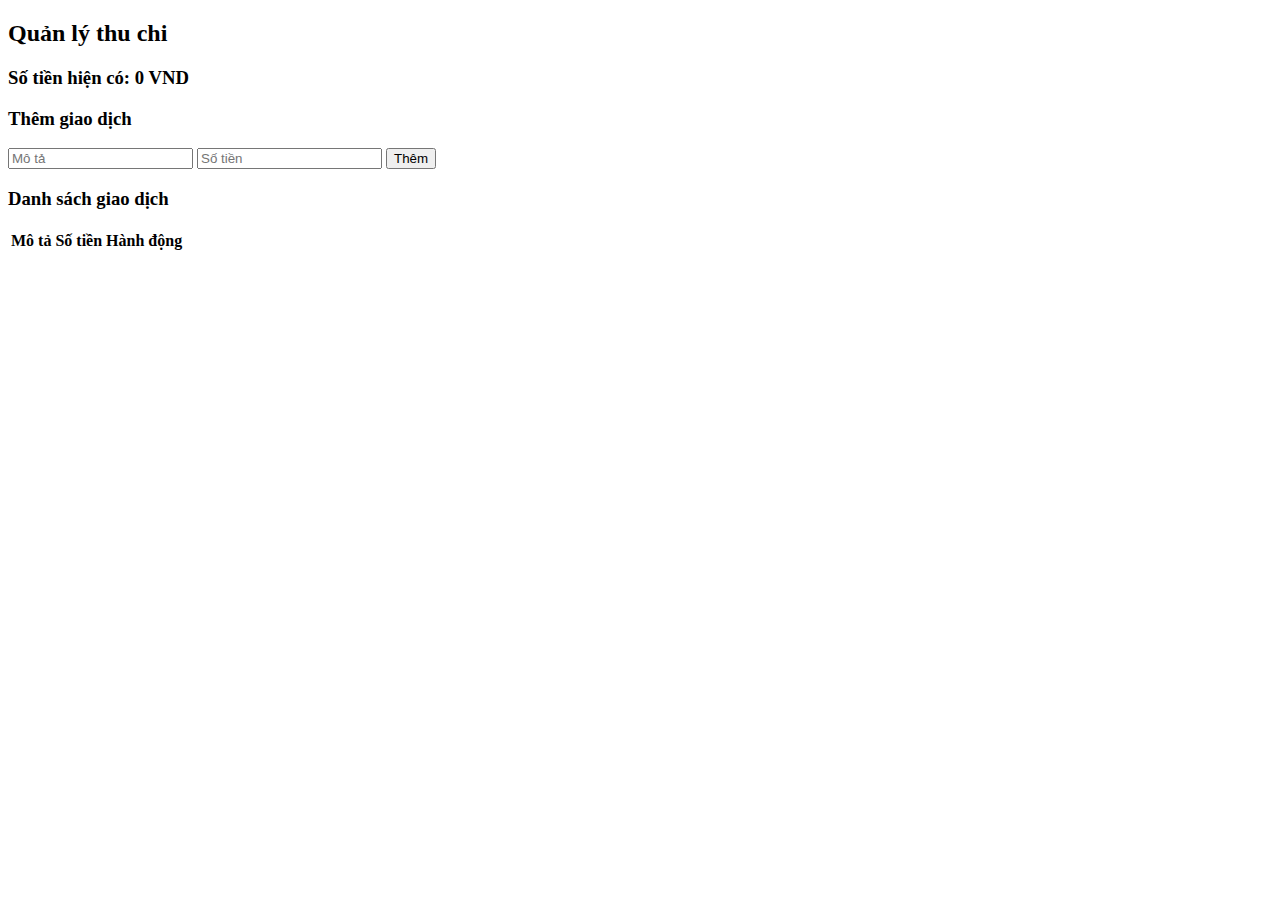
==== index.html @ e6050767 "Create index.html" ====
<!DOCTYPE html>
<html lang="vi">
<head>
    <meta charset="UTF-8">
    <meta name="viewport" content="width=device-width, initial-scale=1.0">
    <title>Quản Lý Thu Chi</title>
    <link rel="stylesheet" href="style.css">
</head>
<body>

    <h2>Quản lý thu chi</h2>

    <h3>Số tiền hiện có: <span id="balance">0</span> VND</h3>

    <h3>Thêm giao dịch</h3>
    <input type="text" id="description" placeholder="Mô tả">
    <input type="number" id="amount" placeholder="Số tiền">
    <button onclick="addTransaction()">Thêm</button>

    <h3>Danh sách giao dịch</h3>
    <table>
        <thead>
            <tr>
                <th>Mô tả</th>
                <th>Số tiền</th>
                <th>Hành động</th>
            </tr>
        </thead>
        <tbody id="transactionList"></tbody>
    </table>

    <script src="script.js"></script>

</body>
</html>
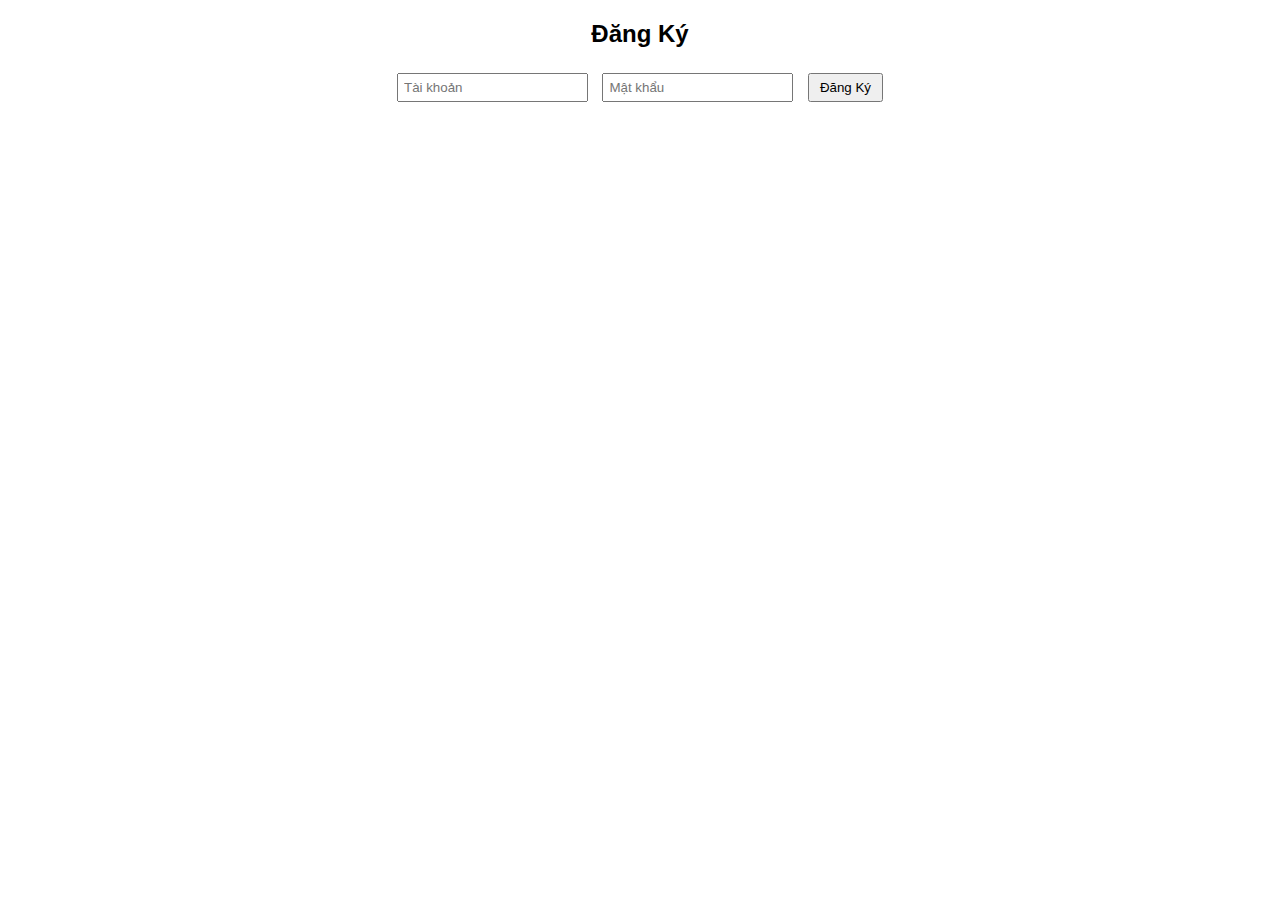
==== commit 591ed62f: "Update index.html" ====
--- a/index.html
+++ b/index.html
@@ -3,33 +3,106 @@
 <head>
     <meta charset="UTF-8">
     <meta name="viewport" content="width=device-width, initial-scale=1.0">
-    <title>Quản Lý Thu Chi</title>
+    <title>Đăng Ký, Đăng Nhập & Quản Lý Thu Chi</title>
     <link rel="stylesheet" href="style.css">
 </head>
 <body>
+    <div id="registerSection">
+        <h2>Đăng Ký</h2>
+        <form id="registerForm">
+            <input type="text" id="regUsername" placeholder="Tài khoản" required>
+            <input type="password" id="regPassword" placeholder="Mật khẩu" required>
+            <button type="submit">Đăng Ký</button>
+        </form>
+    </div>
 
-    <h2>Quản lý thu chi</h2>
+    <div id="loginSection" style="display: none;">
+        <h2>Đăng Nhập</h2>
+        <form id="loginForm">
+            <input type="text" id="username" placeholder="Tài khoản" required>
+            <input type="password" id="password" placeholder="Mật khẩu" required>
+            <button type="submit">Đăng Nhập</button>
+        </form>
+    </div>
 
-    <h3>Số tiền hiện có: <span id="balance">0</span> VND</h3>
+    <div id="financeSection" style="display: none;">
+        <h2>Quản lý thu chi</h2>
+        <h3>Số tiền hiện có: <span id="balance">0</span> VND</h3>
+        
+        <h3>Thêm giao dịch</h3>
+        <input type="text" id="description" placeholder="Mô tả">
+        <input type="number" id="amount" placeholder="Số tiền">
+        <button onclick="addTransaction()">Thêm</button>
 
-    <h3>Thêm giao dịch</h3>
-    <input type="text" id="description" placeholder="Mô tả">
-    <input type="number" id="amount" placeholder="Số tiền">
-    <button onclick="addTransaction()">Thêm</button>
+        <h3>Danh sách giao dịch</h3>
+        <table>
+            <thead>
+                <tr>
+                    <th>Mô tả</th>
+                    <th>Số tiền</th>
+                    <th>Hành động</th>
+                </tr>
+            </thead>
+            <tbody id="transactionList"></tbody>
+        </table>
+    </div>
 
-    <h3>Danh sách giao dịch</h3>
-    <table>
-        <thead>
-            <tr>
-                <th>Mô tả</th>
-                <th>Số tiền</th>
-                <th>Hành động</th>
-            </tr>
-        </thead>
-        <tbody id="transactionList"></tbody>
-    </table>
+    <script>
+        let users = {};
 
-    <script src="script.js"></script>
+        document.getElementById("registerForm").addEventListener("submit", function(event) {
+            event.preventDefault();
+            let regUsername = document.getElementById("regUsername").value;
+            let regPassword = document.getElementById("regPassword").value;
+            
+            if (users[regUsername]) {
+                alert("Tài khoản đã tồn tại!");
+            } else {
+                users[regUsername] = regPassword;
+                alert("Đăng ký thành công! Hãy đăng nhập.");
+                document.getElementById("registerSection").style.display = "none";
+                document.getElementById("loginSection").style.display = "block";
+            }
+        });
 
+        document.getElementById("loginForm").addEventListener("submit", function(event) {
+            event.preventDefault();
+            let username = document.getElementById("username").value;
+            let password = document.getElementById("password").value;
+            
+            if (users[username] && users[username] === password) {
+                document.getElementById("loginSection").style.display = "none";
+                document.getElementById("financeSection").style.display = "block";
+            } else {
+                alert("Sai tài khoản hoặc mật khẩu!");
+            }
+        });
+
+        let balance = 0;
+        function addTransaction() {
+            let description = document.getElementById("description").value;
+            let amount = parseFloat(document.getElementById("amount").value);
+            if (description && !isNaN(amount)) {
+                balance += amount;
+                document.getElementById("balance").textContent = balance.toLocaleString();
+                
+                let transactionList = document.getElementById("transactionList");
+                let row = transactionList.insertRow();
+                row.insertCell(0).textContent = description;
+                row.insertCell(1).textContent = amount.toLocaleString() + " VND";
+                
+                let deleteBtn = document.createElement("button");
+                deleteBtn.textContent = "Xóa";
+                deleteBtn.onclick = function () {
+                    balance -= amount;
+                    document.getElementById("balance").textContent = balance.toLocaleString();
+                    row.remove();
+                };
+                row.insertCell(2).appendChild(deleteBtn);
+            } else {
+                alert("Vui lòng nhập thông tin hợp lệ!");
+            }
+        }
+    </script>
 </body>
 </html>
--- a/style.css
+++ b/style.css
@@ -0,0 +1,36 @@
+body {
+    font-family: Arial, sans-serif;
+    max-width: 500px;
+    margin: auto;
+    text-align: center;
+}
+
+input {
+    padding: 5px;
+    margin: 5px;
+}
+
+button {
+    padding: 5px 10px;
+    margin: 5px;
+    cursor: pointer;
+}
+
+table {
+    width: 100%;
+    border-collapse: collapse;
+    margin-top: 10px;
+}
+
+th, td {
+    border: 1px solid #ddd;
+    padding: 8px;
+}
+
+.income {
+    color: green;
+}
+
+.expense {
+    color: red;
+}
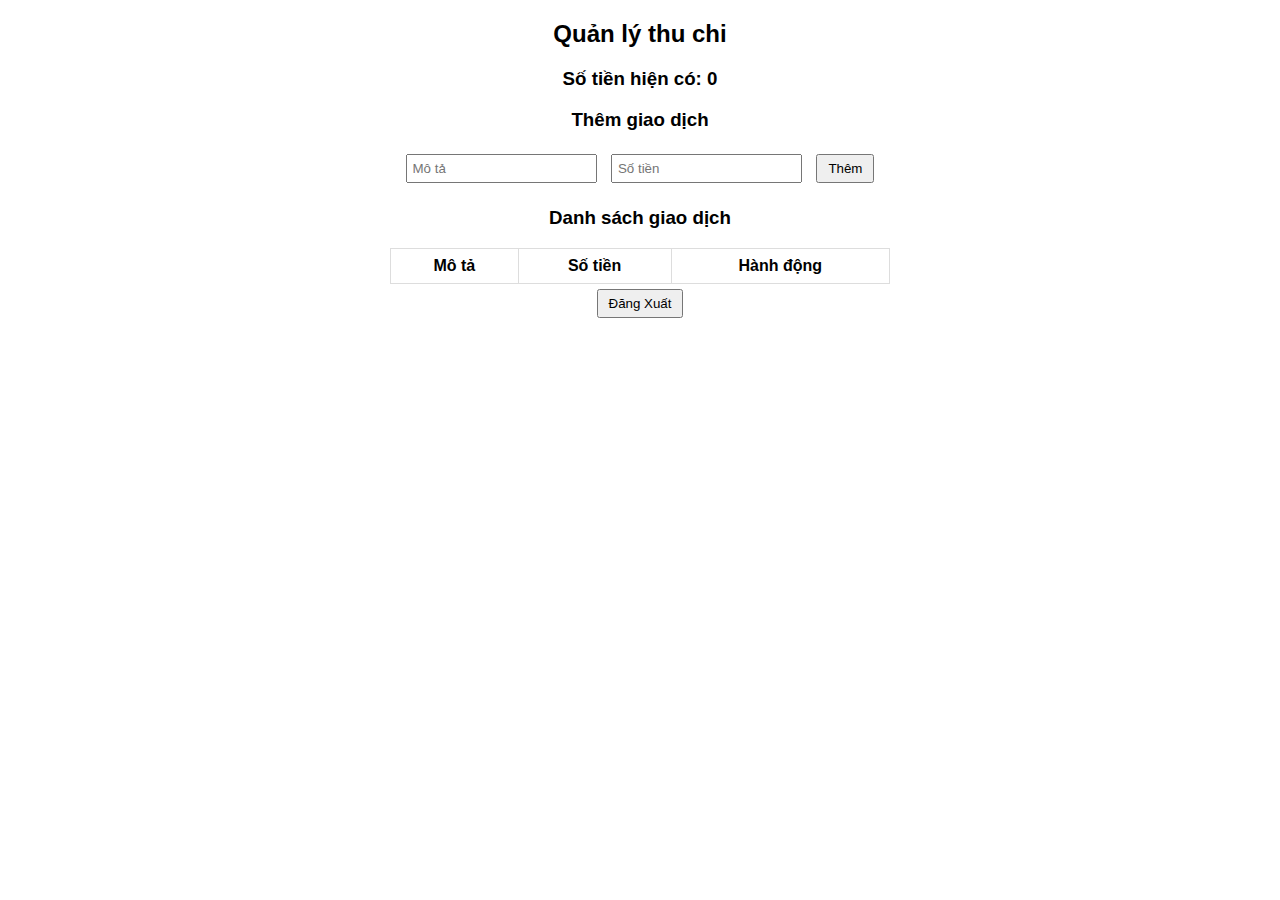
==== commit 42a23d3f: "Update index.html" ====
--- a/index.html
+++ b/index.html
@@ -3,36 +3,19 @@
 <head>
     <meta charset="UTF-8">
     <meta name="viewport" content="width=device-width, initial-scale=1.0">
-    <title>Đăng Ký, Đăng Nhập & Quản Lý Thu Chi</title>
+    <title>Quản Lý Tài Chính</title>
     <link rel="stylesheet" href="style.css">
 </head>
 <body>
-    <div id="registerSection">
-        <h2>Đăng Ký</h2>
-        <form id="registerForm">
-            <input type="text" id="regUsername" placeholder="Tài khoản" required>
-            <input type="password" id="regPassword" placeholder="Mật khẩu" required>
-            <button type="submit">Đăng Ký</button>
-        </form>
-    </div>
-
-    <div id="loginSection" style="display: none;">
-        <h2>Đăng Nhập</h2>
-        <form id="loginForm">
-            <input type="text" id="username" placeholder="Tài khoản" required>
-            <input type="password" id="password" placeholder="Mật khẩu" required>
-            <button type="submit">Đăng Nhập</button>
-        </form>
-    </div>
-
-    <div id="financeSection" style="display: none;">
+    <div class="container">
         <h2>Quản lý thu chi</h2>
-        <h3>Số tiền hiện có: <span id="balance">0</span> VND</h3>
+        <h3>Số tiền hiện có: <span id="balance">0</span></h3>
         
         <h3>Thêm giao dịch</h3>
         <input type="text" id="description" placeholder="Mô tả">
         <input type="number" id="amount" placeholder="Số tiền">
-        <button onclick="addTransaction()">Thêm</button>
+        <button id="addTransactionBtn">Thêm</button>
+
 
         <h3>Danh sách giao dịch</h3>
         <table>
@@ -45,64 +28,8 @@
             </thead>
             <tbody id="transactionList"></tbody>
         </table>
+        <button id="logoutBtn">Đăng Xuất</button>
     </div>
-
-    <script>
-        let users = {};
-
-        document.getElementById("registerForm").addEventListener("submit", function(event) {
-            event.preventDefault();
-            let regUsername = document.getElementById("regUsername").value;
-            let regPassword = document.getElementById("regPassword").value;
-            
-            if (users[regUsername]) {
-                alert("Tài khoản đã tồn tại!");
-            } else {
-                users[regUsername] = regPassword;
-                alert("Đăng ký thành công! Hãy đăng nhập.");
-                document.getElementById("registerSection").style.display = "none";
-                document.getElementById("loginSection").style.display = "block";
-            }
-        });
-
-        document.getElementById("loginForm").addEventListener("submit", function(event) {
-            event.preventDefault();
-            let username = document.getElementById("username").value;
-            let password = document.getElementById("password").value;
-            
-            if (users[username] && users[username] === password) {
-                document.getElementById("loginSection").style.display = "none";
-                document.getElementById("financeSection").style.display = "block";
-            } else {
-                alert("Sai tài khoản hoặc mật khẩu!");
-            }
-        });
-
-        let balance = 0;
-        function addTransaction() {
-            let description = document.getElementById("description").value;
-            let amount = parseFloat(document.getElementById("amount").value);
-            if (description && !isNaN(amount)) {
-                balance += amount;
-                document.getElementById("balance").textContent = balance.toLocaleString();
-                
-                let transactionList = document.getElementById("transactionList");
-                let row = transactionList.insertRow();
-                row.insertCell(0).textContent = description;
-                row.insertCell(1).textContent = amount.toLocaleString() + " VND";
-                
-                let deleteBtn = document.createElement("button");
-                deleteBtn.textContent = "Xóa";
-                deleteBtn.onclick = function () {
-                    balance -= amount;
-                    document.getElementById("balance").textContent = balance.toLocaleString();
-                    row.remove();
-                };
-                row.insertCell(2).appendChild(deleteBtn);
-            } else {
-                alert("Vui lòng nhập thông tin hợp lệ!");
-            }
-        }
-    </script>
+    <script src="script.js"></script>
 </body>
 </html>
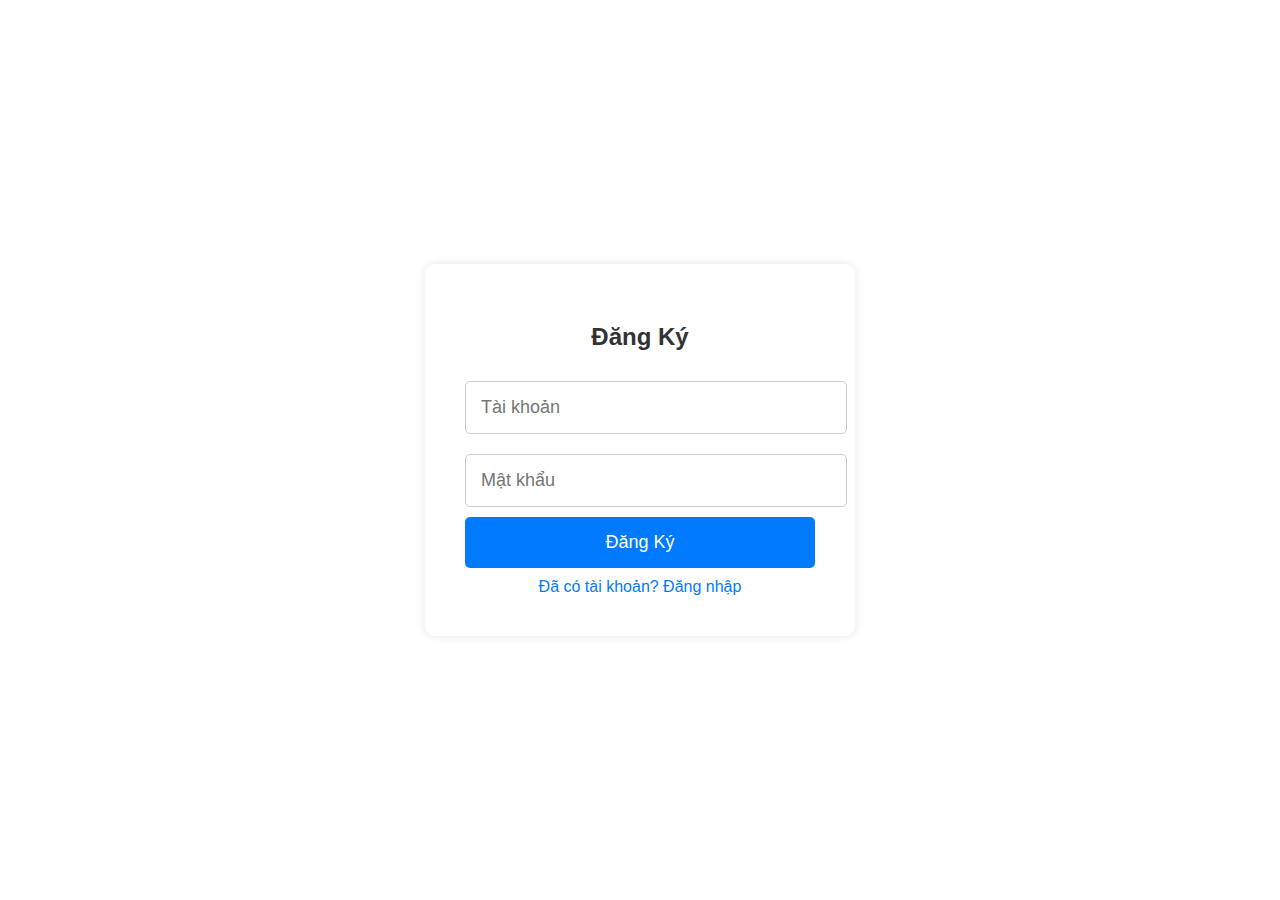
==== commit dcb7393e: "Update index.html" ====
--- a/index.html
+++ b/index.html
@@ -9,13 +9,19 @@
 <body>
     <div class="container">
         <h2>Quản lý thu chi</h2>
-        <h3>Số tiền hiện có: <span id="balance">0</span></h3>
-        
+        <h3>Số tiền đã chi tiêu: <span id="balance">0</span> VND</h3>
+
+        <!-- Thêm phần nhập ngân sách -->
+        <h3>Ngân sách</h3>
+        <input type="number" id="budget" placeholder="Nhập ngân sách">
+        <button id="setBudgetBtn">Đặt ngân sách</button>
+
+        <h3>Số tiền còn lại: <span id="remaining">0</span> VND</h3>
+
         <h3>Thêm giao dịch</h3>
         <input type="text" id="description" placeholder="Mô tả">
         <input type="number" id="amount" placeholder="Số tiền">
         <button id="addTransactionBtn">Thêm</button>
-
 
         <h3>Danh sách giao dịch</h3>
         <table>
--- a/style.css
+++ b/style.css
@@ -1,36 +1,63 @@
 body {
     font-family: Arial, sans-serif;
-    max-width: 500px;
-    margin: auto;
+    background: url('https://source.unsplash.com/random/1600x900') no-repeat center center fixed;
+    background-size: cover;
+    display: flex;
+    justify-content: center;
+    align-items: center;
+    height: 100vh;
+    margin: 0;
+}
+
+.container {
+    background: white;
+    padding: 40px;
+    border-radius: 10px;
+    box-shadow: 0px 0px 10px rgba(0, 0, 0, 0.1);
+    width: 350px;
     text-align: center;
 }
 
+h2 {
+    margin-bottom: 20px;
+    font-size: 24px;
+    color: #333;
+}
+
 input {
-    padding: 5px;
-    margin: 5px;
+    width: 100%;
+    padding: 15px;
+    margin: 10px 0;
+    border: 1px solid #ccc;
+    border-radius: 5px;
+    font-size: 18px;
 }
 
 button {
-    padding: 5px 10px;
-    margin: 5px;
+    width: 100%;
+    padding: 15px;
+    background-color: #007BFF;
+    border: none;
+    color: white;
+    font-size: 18px;
     cursor: pointer;
+    border-radius: 5px;
 }
 
-table {
-    width: 100%;
-    border-collapse: collapse;
-    margin-top: 10px;
+button:hover {
+    background-color: #0056b3;
 }
 
-th, td {
-    border: 1px solid #ddd;
-    padding: 8px;
+.links {
+    margin-top: 10px;
+    font-size: 16px;
 }
 
-.income {
-    color: green;
+.links a {
+    color: #007BFF;
+    text-decoration: none;
 }
 
-.expense {
-    color: red;
+.links a:hover {
+    text-decoration: underline;
 }
